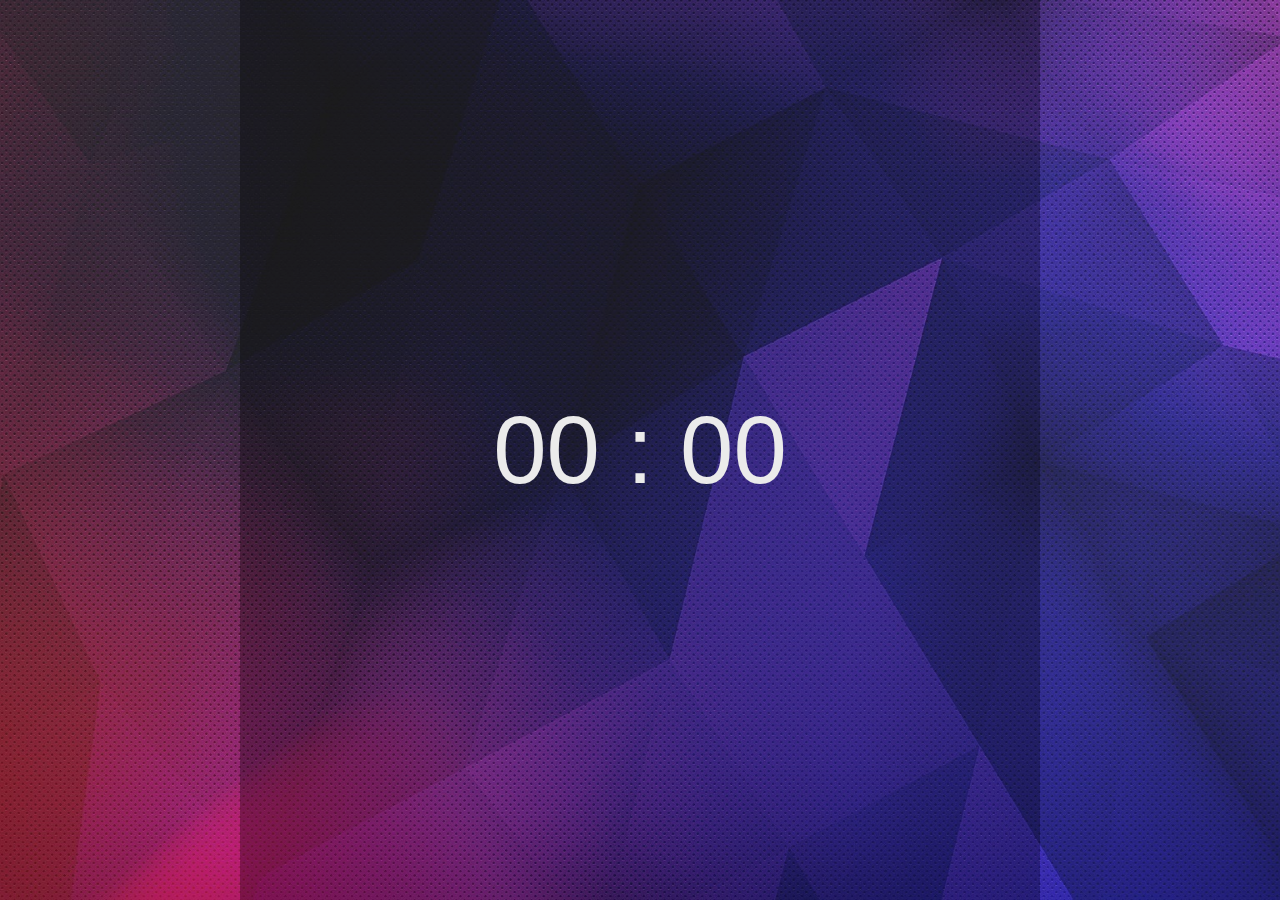
==== Timer/index.html @ c3f9a4ac "[Timer] [Fix] Fix UI at beginning state of website" ====
<!DOCTYPE html>
<html lang="en">
  <head>
    <meta charset="UTF-8" />
    <meta http-equiv="X-UA-Compatible" content="IE=edge" />
    <meta name="viewport" content="width=device-width, initial-scale=1.0" />
    <title>Timer Question</title>
    <link rel="stylesheet" href="./nomalize.css" />
    <link rel="stylesheet" href="./style.css" />
  </head>
  <body>
    <div class="center-container">
      <div class="modal-container">
        <div class="modal">
          <p class="modal__title">Congratulation</p>
          <p class="modal__title">Sorry</p>
          <div class="modal__btn-group">
            <button class="modal__restart-btn" id="restart-btn">Restart</button>
            <button class="modal__exit-btn" id="exit-btn">Exit</button>
          </div>
        </div>
      </div>
      <div class="timer-container">
        <div class="timer__clock-container">
          <div class="timer__clock__number" id="minute-timer">00</div>
          <span>&nbsp;:&nbsp;</span>
          <div class="timer__clock__number" id="second-timer">00</div>
        </div>
        <div class="timer__content" id="timer-content">
          <div class="queston-container">
            Let add Somthing in question container to display
          </div>
          <input
            type="text"
            class="answer-container"
            id="answer"
            placeholder="Add answer here"
          />
        </div>
      </div>
    </div>
    <script async src="./script.js"></script>
  </body>
</html>
---- Timer/nomalize.css ----
/*! normalize.css v8.0.1 | MIT License | github.com/necolas/normalize.css */

/* Document
   ========================================================================== */

/**
 * 1. Correct the line height in all browsers.
 * 2. Prevent adjustments of font size after orientation changes in iOS.
 */

html {
  line-height: 1.15; /* 1 */
  -webkit-text-size-adjust: 100%; /* 2 */
}

/* Sections
   ========================================================================== */

/**
 * Remove the margin in all browsers.
 */

body {
  margin: 0;
}

/**
 * Render the `main` element consistently in IE.
 */

main {
  display: block;
}

/**
 * Correct the font size and margin on `h1` elements within `section` and
 * `article` contexts in Chrome, Firefox, and Safari.
 */

h1 {
  font-size: 2em;
  margin: 0.67em 0;
}

/* Grouping content
   ========================================================================== */

/**
 * 1. Add the correct box sizing in Firefox.
 * 2. Show the overflow in Edge and IE.
 */

hr {
  box-sizing: content-box; /* 1 */
  height: 0; /* 1 */
  overflow: visible; /* 2 */
}

/**
 * 1. Correct the inheritance and scaling of font size in all browsers.
 * 2. Correct the odd `em` font sizing in all browsers.
 */

pre {
  font-family: monospace, monospace; /* 1 */
  font-size: 1em; /* 2 */
}

/* Text-level semantics
   ========================================================================== */

/**
 * Remove the gray background on active links in IE 10.
 */

a {
  background-color: transparent;
}

/**
 * 1. Remove the bottom border in Chrome 57-
 * 2. Add the correct text decoration in Chrome, Edge, IE, Opera, and Safari.
 */

abbr[title] {
  border-bottom: none; /* 1 */
  text-decoration: underline; /* 2 */
  text-decoration: underline dotted; /* 2 */
}

/**
 * Add the correct font weight in Chrome, Edge, and Safari.
 */

b,
strong {
  font-weight: bolder;
}

/**
 * 1. Correct the inheritance and scaling of font size in all browsers.
 * 2. Correct the odd `em` font sizing in all browsers.
 */

code,
kbd,
samp {
  font-family: monospace, monospace; /* 1 */
  font-size: 1em; /* 2 */
}

/**
 * Add the correct font size in all browsers.
 */

small {
  font-size: 80%;
}

/**
 * Prevent `sub` and `sup` elements from affecting the line height in
 * all browsers.
 */

sub,
sup {
  font-size: 75%;
  line-height: 0;
  position: relative;
  vertical-align: baseline;
}

sub {
  bottom: -0.25em;
}

sup {
  top: -0.5em;
}

/* Embedded content
   ========================================================================== */

/**
 * Remove the border on images inside links in IE 10.
 */

img {
  border-style: none;
}

/* Forms
   ========================================================================== */

/**
 * 1. Change the font styles in all browsers.
 * 2. Remove the margin in Firefox and Safari.
 */

button,
input,
optgroup,
select,
textarea {
  font-family: inherit; /* 1 */
  font-size: 100%; /* 1 */
  line-height: 1.15; /* 1 */
  margin: 0; /* 2 */
}

/**
 * Show the overflow in IE.
 * 1. Show the overflow in Edge.
 */

button,
input {
  /* 1 */
  overflow: visible;
}

/**
 * Remove the inheritance of text transform in Edge, Firefox, and IE.
 * 1. Remove the inheritance of text transform in Firefox.
 */

button,
select {
  /* 1 */
  text-transform: none;
}

/**
 * Correct the inability to style clickable types in iOS and Safari.
 */

button,
[type="button"],
[type="reset"],
[type="submit"] {
  -webkit-appearance: button;
}

/**
 * Remove the inner border and padding in Firefox.
 */

button::-moz-focus-inner,
[type="button"]::-moz-focus-inner,
[type="reset"]::-moz-focus-inner,
[type="submit"]::-moz-focus-inner {
  border-style: none;
  padding: 0;
}

/**
 * Restore the focus styles unset by the previous rule.
 */

button:-moz-focusring,
[type="button"]:-moz-focusring,
[type="reset"]:-moz-focusring,
[type="submit"]:-moz-focusring {
  outline: 1px dotted ButtonText;
}

/**
 * Correct the padding in Firefox.
 */

fieldset {
  padding: 0.35em 0.75em 0.625em;
}

/**
 * 1. Correct the text wrapping in Edge and IE.
 * 2. Correct the color inheritance from `fieldset` elements in IE.
 * 3. Remove the padding so developers are not caught out when they zero out
 *    `fieldset` elements in all browsers.
 */

legend {
  box-sizing: border-box; /* 1 */
  color: inherit; /* 2 */
  display: table; /* 1 */
  max-width: 100%; /* 1 */
  padding: 0; /* 3 */
  white-space: normal; /* 1 */
}

/**
 * Add the correct vertical alignment in Chrome, Firefox, and Opera.
 */

progress {
  vertical-align: baseline;
}

/**
 * Remove the default vertical scrollbar in IE 10+.
 */

textarea {
  overflow: auto;
}

/**
 * 1. Add the correct box sizing in IE 10.
 * 2. Remove the padding in IE 10.
 */

[type="checkbox"],
[type="radio"] {
  box-sizing: border-box; /* 1 */
  padding: 0; /* 2 */
}

/**
 * Correct the cursor style of increment and decrement buttons in Chrome.
 */

[type="number"]::-webkit-inner-spin-button,
[type="number"]::-webkit-outer-spin-button {
  height: auto;
}

/**
 * 1. Correct the odd appearance in Chrome and Safari.
 * 2. Correct the outline style in Safari.
 */

[type="search"] {
  -webkit-appearance: textfield; /* 1 */
  outline-offset: -2px; /* 2 */
}

/**
 * Remove the inner padding in Chrome and Safari on macOS.
 */

[type="search"]::-webkit-search-decoration {
  -webkit-appearance: none;
}

/**
 * 1. Correct the inability to style clickable types in iOS and Safari.
 * 2. Change font properties to `inherit` in Safari.
 */

::-webkit-file-upload-button {
  -webkit-appearance: button; /* 1 */
  font: inherit; /* 2 */
}

/* Interactive
   ========================================================================== */

/*
 * Add the correct display in Edge, IE 10+, and Firefox.
 */

details {
  display: block;
}

/*
 * Add the correct display in all browsers.
 */

summary {
  display: list-item;
}

/* Misc
   ========================================================================== */

/**
 * Add the correct display in IE 10+.
 */

template {
  display: none;
}

/**
 * Add the correct display in IE 10.
 */

[hidden] {
  display: none;
}
---- Timer/style.css ----
*,
*::after,
*::before {
  box-sizing: border-box;
}

:root {
  --primaryColor: rgb(98, 0, 255);
  --secondaryColor: rgb(235, 235, 235);
  --secondaryDarkColor: rgb(175, 175, 175);
  --inputBgColor: rgba(51, 51, 51, 0.6);
  --inputBgColorFocus: rgba(68, 68, 68, 0.6);
  --mainPadding: 20px;
  --mainMargin: 10px;
}

body {
  background: url("./public/dark-bg.jpg");
  background-position: center;
  background-size: cover;
  width: 100vw;
  height: 100vh;
  font-family: "Lucida Sans", "Lucida Sans Regular", "Lucida Grande",
    "Lucida Sans Unicode", Geneva, Verdana, sans-serif;
}

.center-container {
  width: 100%;
  height: 100%;
  display: flex;
  justify-content: center;
  position: relative;
}

.modal-container {
  display: flex;
  justify-content: center;
  align-items: center;
  position: absolute;
  width: 100%;
  height: 100%;
  background-color: var(--inputBgColor);
  display: none;
}

.modal {
  display: flex;
  flex-direction: column;
  justify-content: center;
  align-items: center;
  background-color: #ffffff;
  width: 100%;
  max-width: 600px;
  height: fit-content;
  padding: var(--mainPadding);
  border-radius: 10px;
}

.modal__title {
  color: #000000;
  font-size: 2rem;
}

.modal__btn-group {
  width: 100%;
  display: flex;
}

.timer-container {
  width: 100%;
  max-width: 800px;
  display: flex;
  flex-direction: column;
  align-items: center;
  justify-content: center;
  background: rgba(0, 0, 0, 0.3);
  padding: var(--mainPadding);
}

.modal__restart-btn,
.modal__exit-btn,
.timer__start-btn {
  width: 50%;
  height: 48px;
  margin: var(--mainMargin);
  color: #ffffff;
  font-weight: 500;
  border: 0;
  border-radius: 5px;
  cursor: pointer;
}

.modal__restart-btn,
.timer__start-btn {
  background-color: var(--primaryColor);
}

.modal__exit-btn {
  background-color: var(--secondaryDarkColor);
}

.timer__content {
  display: none;
  justify-content: center;
  flex-direction: column;
  align-items: center;
  width: 100%;
}

.timer__clock-container {
  font-size: 6rem;
  color: var(--secondaryColor);
  align-items: center;
  display: flex;
  margin: var(--mainMargin);
  cursor: pointer;
}

.timer__clock__number {
  display: inline-block;
}

.queston-container {
  background-color: var(--secondaryColor);
  color: #000000;
  font-size: 1.15rem;
  line-height: 1.25;
  width: 100%;
  padding: var(--mainPadding);
  border-radius: 10px;
  margin: var(--mainMargin) 0;
  text-align: center;
}

.answer-container {
  width: 100%;
  margin: var(--mainMargin) 0;
  padding: var(--mainPadding);
  padding-bottom: 5px;
  background-color: var(--inputBgColor);
  border: 0;
  border-bottom: 2px solid #000000;
  color: #ffffff;
}

.answer-container:focus,
.answer-container:hover {
  background-color: var(--inputBgColorFocus);
  border-bottom: 2px solid #000000;
  outline: none;
}
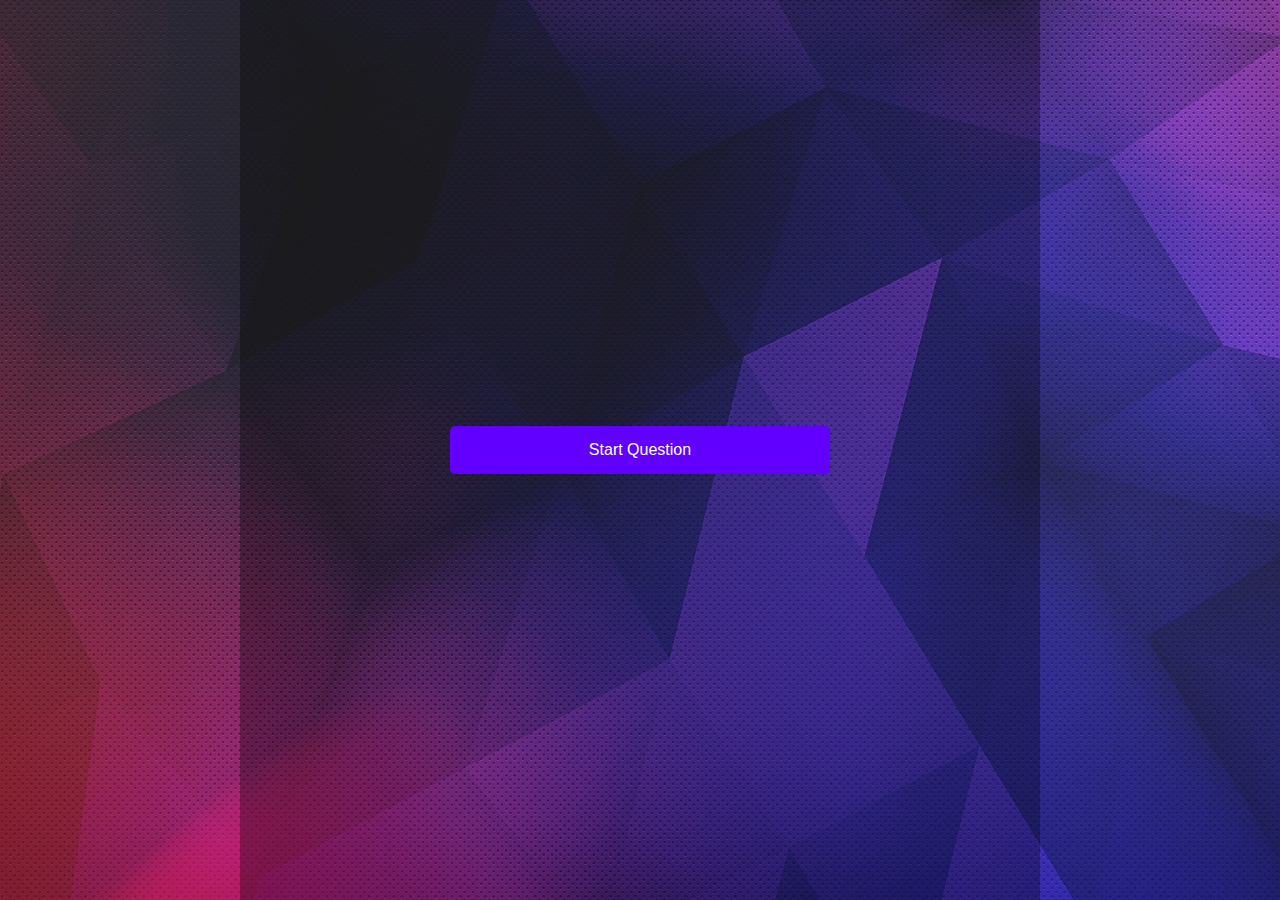
==== commit 454be0fb: "[Timer] [Fix] Add start button & update question list" ====
--- a/Timer/index.html
+++ b/Timer/index.html
@@ -21,15 +21,15 @@
         </div>
       </div>
       <div class="timer-container">
-        <div class="timer__clock-container">
-          <div class="timer__clock__number" id="minute-timer">00</div>
-          <span>&nbsp;:&nbsp;</span>
-          <div class="timer__clock__number" id="second-timer">00</div>
-        </div>
+        <button class="timer__start-btn">Start Question</button>
+
         <div class="timer__content" id="timer-content">
-          <div class="queston-container">
-            Let add Somthing in question container to display
+          <div class="timer__clock-container">
+            <div class="timer__clock__number" id="minute-timer">00</div>
+            <span>&nbsp;:&nbsp;</span>
+            <div class="timer__clock__number" id="second-timer">00</div>
           </div>
+          <div class="queston-container"></div>
           <input
             type="text"
             class="answer-container"
--- a/Timer/style.css
+++ b/Timer/style.css
@@ -113,7 +113,6 @@
   align-items: center;
   display: flex;
   margin: var(--mainMargin);
-  cursor: pointer;
 }
 
 .timer__clock__number {
